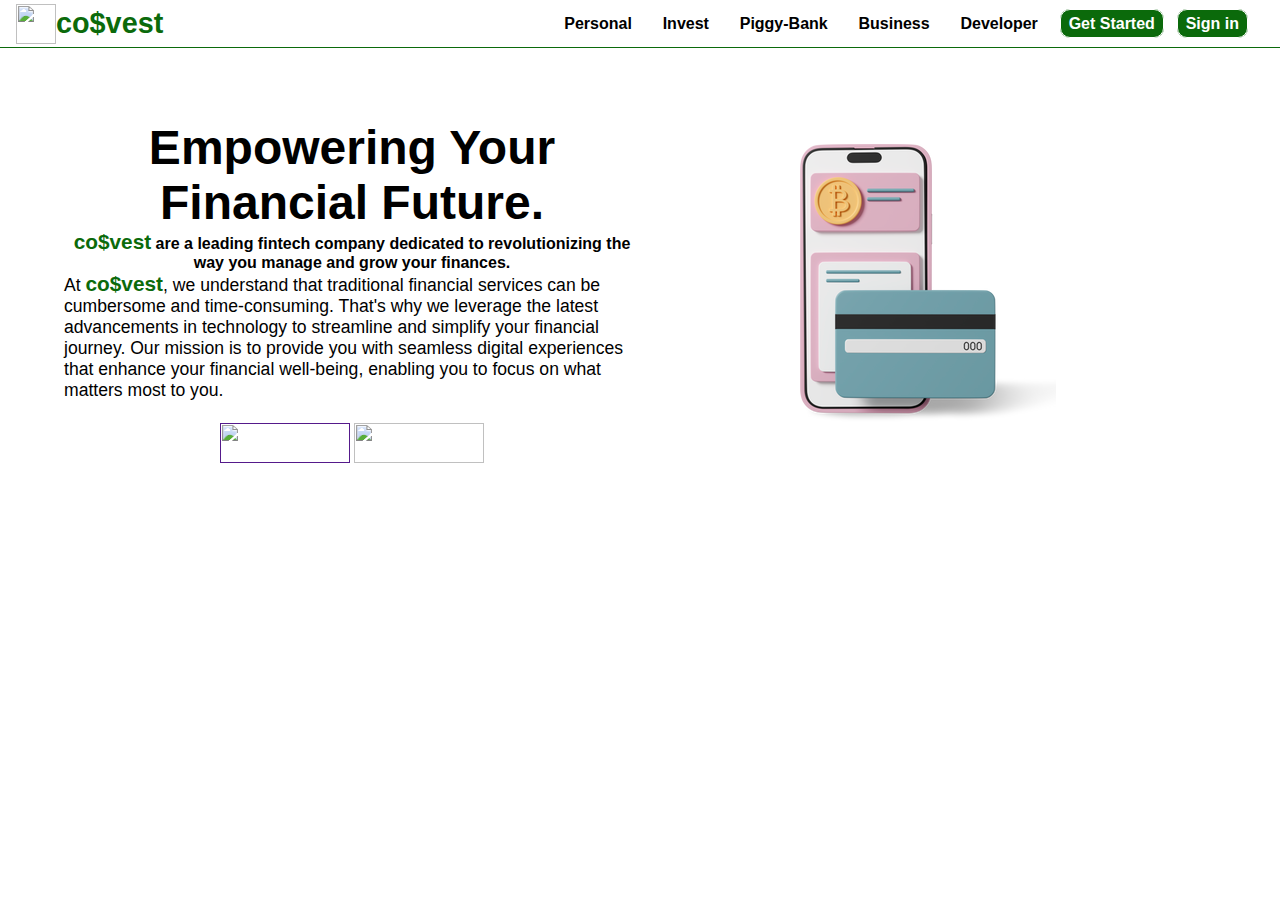
==== index.html @ 78fbc2b6 "Adjusting header section" ====
<!DOCTYPE html>
<html lang="en">
<head>
    <meta charset="UTF-8">
    <meta http-equiv="X-UA-Compatible" content="IE=edge">
    <meta name="viewport" content="width=device-width, initial-scale=1.0">
    <title>co$vest</title>
    <link rel="icon" href="./img/dohbag.png">
    <link rel="stylesheet" href="style.css">
    <link rel="stylesheet" href="https://cdnjs.cloudflare.com/ajax/libs/font-awesome/6.4.0/css/all.min.css" integrity="sha512-iecdLmaskl7CVkqkXNQ/ZH/XLlvWZOJyj7Yy7tcenmpD1ypASozpmT/E0iPtmFIB46ZmdtAc9eNBvH0H/ZpiBw==" crossorigin="anonymous" referrerpolicy="no-referrer">
    <link rel="stylesheet" href="path/to/font-awesome/css/font-awesome.min.css">
</head>
<body id="body">


    <!-- -------------- Nav section ------------ -->

    <!-- ---------------- Header --------------------- -->
        <nav>
            <a href="index.html" class="logo-link">
                <img class="logo" src="./img/dohbag.png" alt="">
                <h2 class="name">co$vest</h2>
            </a>
            <div class="nav-links" id="navLinks">
                <div>
                    <a href="index.html" class="logo-link">
                        <img class="logo second" src="./img/dohbag.png" alt="">
                        <h3 class="name second">co$vest</h3>
                    </a>
                    <i class="fa fa-times fa-2x" onclick="hideMenu()"></i> 
                </div>
                <ul>
                    <li><a href="">Personal</a></li>
                    <li><a href="">Invest <i class="fa fa-caret-down"></i></a></li>
                    <li><a href="">Piggy-Bank</a></li>
                    <li><a href="">Business <i class="fa fa-caret-down"></i></a></li>
                    <li><a href="">Developer</a></li>
                    <li><a class="btn" href="">Get Started</a></li>
                    <li><a class="btn" href="">Sign in</a></li>
                </ul>
            </div>
            <i class="fa fa-bars fa-2x" id="menuIcon" onclick="showMenu()"></i>
        </nav>
    
    <!-- ---------- Intro section -------------- -->
    <div class="container">
        <section class="intro">
            <div class="intro-text">
                <h2>Empowering Your Financial Future.</h2>
                <h4>
                    <span>co$vest</span> are a leading fintech company 
                    dedicated to revolutionizing the way you 
                    manage and grow your finances.
                </h4>
                <p>
                    At <span>co$vest</span>, we understand that traditional 
                    financial services can be cumbersome and time-consuming.
                    That's why we leverage the latest advancements in 
                    technology to streamline and simplify your financial 
                    journey. Our mission is to provide you with seamless 
                    digital experiences that enhance your financial 
                    well-being, enabling you to focus on what matters 
                    most to you.
                </p>
                <div>
                    <a href="">
                        <img src="./img/store.png" alt="">
                    </a>
                    <a href="./index.html">
                        <img src="./img/google.png" alt="">
                    </a>
                </div>
            </div>
            <div class="intro-img">
                <img src="./img/emp.png" alt="">
            </div>
        </section>
    </div>
 




    <!-- --------------- Javascript ---------------- -->
    <script src="./app.js"></script>
</body>
</html>
---- style.css ----
* {
    margin: 0;
    padding: 0;
    box-sizing: border-box;
    text-decoration: none;
    scrollbar-width: none;
    ::-webkit-scrollbar {
        display: none;
    }
}


:root {
    --pry-color: rgb(11, 106, 11);
}


body {
    font-family: 'Gill Sans', 'Gill Sans MT', Calibri, 'Trebuchet MS', sans-serif;
}



/* ------------ Nav section ------------- */
nav {
    position: fixed;
    top: 0;
    left: 0;
    width: 100%;
    height: 3rem;
    display: flex;
    justify-content: space-between;
    align-items: center;
    border-bottom: 1px solid var(--pry-color);
    background: #fff;
    z-index: 2;
    padding-left: 1rem;
    padding-right: 2rem;
}

.logo-link {
    display: flex;
    flex-direction: row;
    align-items: center;
}


.logo {
    width: 40px;
    height: 40px;
}


.name {
    color: var(--pry-color);
    font-size: 1.8rem;
    font-weight: 900;
}


.second {
    display: none;
}


.nav-links ul {
    display: flex;
    flex-direction: row;
    align-items: center;
    justify-content: space-evenly;
    gap: 0.8rem;
    list-style: none;
}


.nav-links ul li a {
    color: #000;
    font-size: 1rem;
    font-weight: 700;
    padding: 5px 8px;
    border: 1px solid #fff;
    border-radius: 10px;
}


.nav-links ul li a:hover {
    border: 1px solid var(--pry-color);
    color: var(--pry-color);
    transition: 1s;
}


.nav-links ul li .btn {
    background: var(--pry-color);
    color: #fff;
}


.nav-links ul li .btn:hover {
    background: #fff;
    transition: 1s;
}


@media (max-width: 1000px) {
    .nav-links ul li .btn {
        display: none;
        margin-left: 0;
    }
    .nav-links ul li:nth-child(5) {
        margin-right: -2rem;
    }
}


#menuIcon, .nav-links div i {
    display: none;
    cursor: pointer;
}


@media (max-width: 800px) {
    #menuIcon, .nav-links div i {
        display: block;
        color: var(--pry-color);
    }
    .second {
        display: block;
    }
    .nav-links {
        position: fixed;
        background: #fff;
        height: 100vh;
        width: 100%;
        top: 0rem;
        left: -100%;
        z-index: 2;
    }
    .nav-links div {
        position: fixed;
        width: 100%;
        display: flex;
        justify-content: space-between;
        align-items: center;
        border-bottom: 1px solid var(--pry-color);
        padding-left: 1rem;
        padding-right: 2rem;
        height: 3rem;
    }
    .nav-links ul {
        display: flex;
        flex-direction: column;
        align-items: flex-start;
        justify-content: space-around;
        overflow: scroll;
        gap: 3rem;
        position: relative;
        top: 4rem;
    }
    .nav-links ul li {
        display: flex;
        flex-direction: column;
        padding-left: 2.7rem;
    }
    .nav-links ul li a {
        width: fit-content;
        padding: 5px 8px;
        border: none;
    }
    .nav-links ul li a:hover {
        background: #fff;
        transition: 0.5s;
        border: none;
    }
    .nav-links ul li .btn {
        display: block;
        border: 1px solid #fff;
    }
    .nav-links ul li .btn:hover {
        border: 1px solid var(--pry-color);
    }
    .nav-links ul li:nth-child(5) {
        margin-right: 0;
    }
}


.container {
    position: relative;
    top: 4rem;
    z-index: -1;
}


/* ---------------------- Intro section ---------------------- */
.intro {
    display: flex;
    flex-direction: row;
    align-items: center;
    justify-content: space-between;
    width: 100%;
    text-align: center;
    padding: 3.5rem 5%;
}


.intro-text, .intro-img {
    flex-basis: 50%;
    margin-bottom: 2.5rem;
}


.intro-text div {
    margin-top: 1.4rem;
    gap: 0.5rem;
}


.intro-text div a {
    text-decoration: none;
    cursor: pointer;
}


.intro-text div a img {
    width: 130px;
    height: 40px;
}


.intro h2 {
    font-size: 3rem;
    font-weight: bolder;
}


.intro span {
    font-size: 1.3rem;
    font-weight: 900;
    color: var(--pry-color);
}


.intro p {
    font-size: 1.1rem;
    text-align: left;
}


@media (max-width: 1000px) {
    .intro {
        justify-content: center;
        flex-direction: column;
    }
    .intro-text h2, .intro-text h4, .intro-text p {
        text-align: center;
    }
    .intro-img {
        display: block;
        margin: auto;
    }
}


































































@media (max-width: 481px) {
    * {
        font-size: small;
    }
}
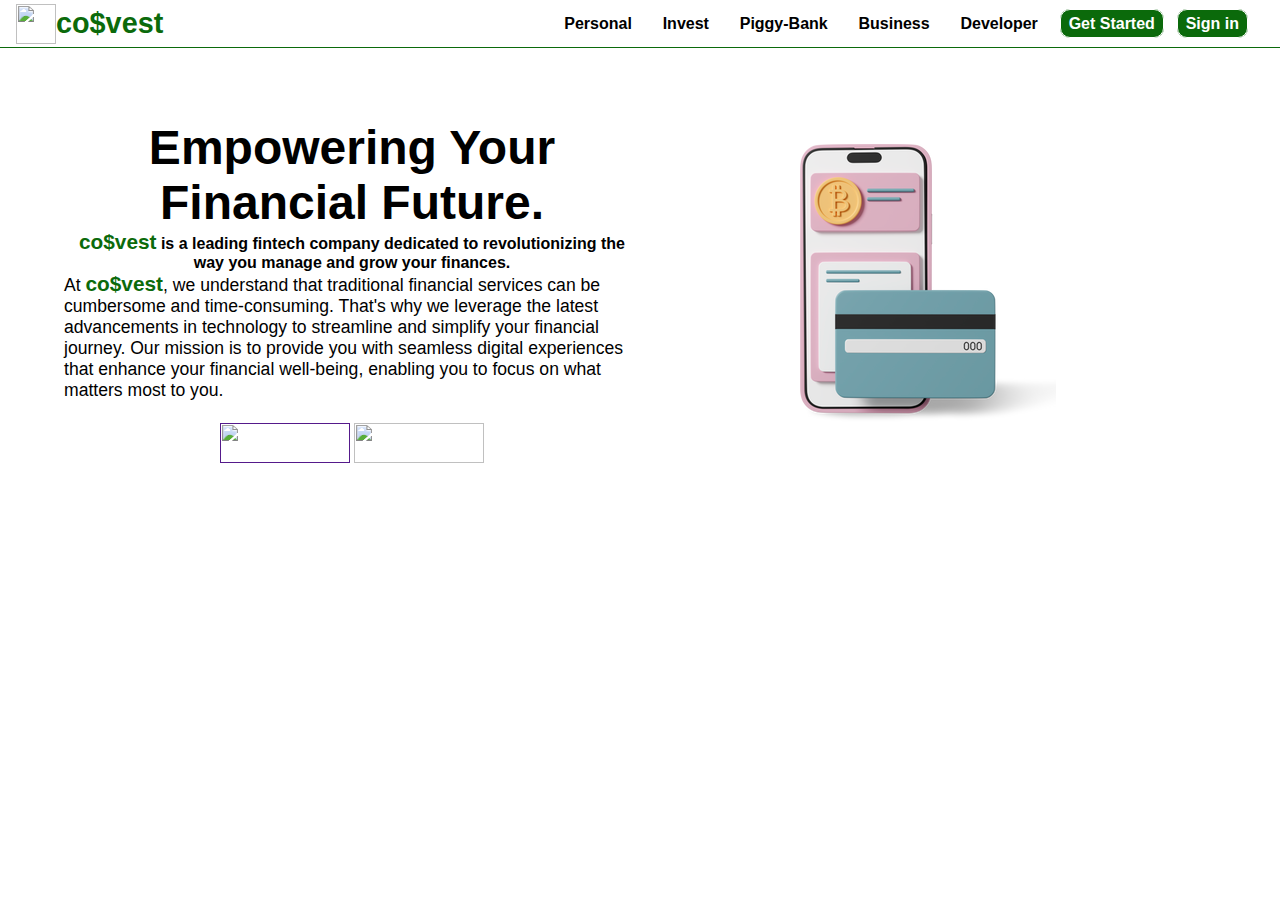
==== commit 2efb76d7: "Adjusting header section" ====
--- a/index.html
+++ b/index.html
@@ -48,7 +48,7 @@
             <div class="intro-text">
                 <h2>Empowering Your Financial Future.</h2>
                 <h4>
-                    <span>co$vest</span> are a leading fintech company 
+                    <span>co$vest</span> is a leading fintech company 
                     dedicated to revolutionizing the way you 
                     manage and grow your finances.
                 </h4>
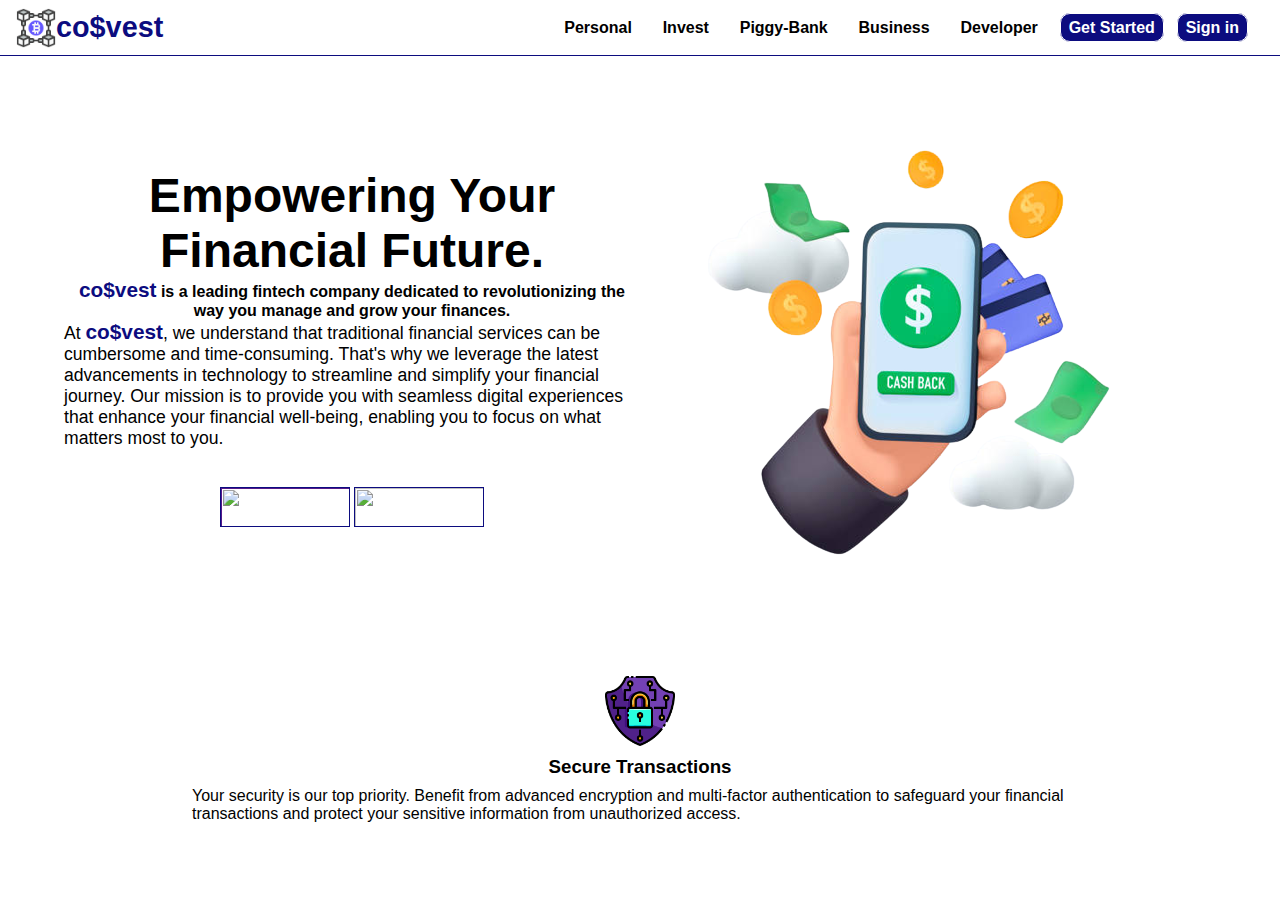
==== commit b2504ef6: "Features section underway" ====
--- a/index.html
+++ b/index.html
@@ -5,7 +5,7 @@
     <meta http-equiv="X-UA-Compatible" content="IE=edge">
     <meta name="viewport" content="width=device-width, initial-scale=1.0">
     <title>co$vest</title>
-    <link rel="icon" href="./img/dohbag.png">
+    <link rel="icon" href="./img/blockchain.png">
     <link rel="stylesheet" href="style.css">
     <link rel="stylesheet" href="https://cdnjs.cloudflare.com/ajax/libs/font-awesome/6.4.0/css/all.min.css" integrity="sha512-iecdLmaskl7CVkqkXNQ/ZH/XLlvWZOJyj7Yy7tcenmpD1ypASozpmT/E0iPtmFIB46ZmdtAc9eNBvH0H/ZpiBw==" crossorigin="anonymous" referrerpolicy="no-referrer">
     <link rel="stylesheet" href="path/to/font-awesome/css/font-awesome.min.css">
@@ -18,13 +18,13 @@
     <!-- ---------------- Header --------------------- -->
         <nav>
             <a href="index.html" class="logo-link">
-                <img class="logo" src="./img/dohbag.png" alt="">
+                <img class="logo" src="./img/blockchain.png" alt="">
                 <h2 class="name">co$vest</h2>
             </a>
             <div class="nav-links" id="navLinks">
                 <div>
                     <a href="index.html" class="logo-link">
-                        <img class="logo second" src="./img/dohbag.png" alt="">
+                        <img class="logo second" src="./img/blockchain.png" alt="">
                         <h3 class="name second">co$vest</h3>
                     </a>
                     <i class="fa fa-times fa-2x" onclick="hideMenu()"></i> 
@@ -42,8 +42,10 @@
             <i class="fa fa-bars fa-2x" id="menuIcon" onclick="showMenu()"></i>
         </nav>
     
-    <!-- ---------- Intro section -------------- -->
+    <!-- ---------- Body -------------- -->
     <div class="container">
+
+        <!-- ---------- Intro section -------------- -->
         <section class="intro">
             <div class="intro-text">
                 <h2>Empowering Your Financial Future.</h2>
@@ -64,15 +66,30 @@
                 </p>
                 <div>
                     <a href="">
-                        <img src="./img/store.png" alt="">
+                        <img src="./img/android.png" alt="">
                     </a>
                     <a href="./index.html">
-                        <img src="./img/google.png" alt="">
+                        <img src="./img/ios.png" alt="">
                     </a>
                 </div>
             </div>
             <div class="intro-img">
-                <img src="./img/emp.png" alt="">
+                <img src="./img/fin.png" alt="">
+            </div>
+        </section>
+
+        <!-- ---------- Features section -------------- -->
+        <section class="features">
+            <div class="feature-col">
+                <img src="./img/cyber security.png" alt="">
+                <h3>Secure Transactions</h3>
+                <p>
+                    Your security is our top 
+                    priority. Benefit from advanced encryption and 
+                    multi-factor authentication to safeguard your 
+                    financial transactions and protect your 
+                    sensitive information from unauthorized access.
+                </p>
             </div>
         </section>
     </div>
--- a/style.css
+++ b/style.css
@@ -11,7 +11,8 @@
 
 
 :root {
-    --pry-color: rgb(11, 106, 11);
+    --pry-color: rgb(12, 12, 127);
+    --sec-color: rgb(92, 92, 255);
 }
 
 
@@ -27,7 +28,7 @@
     top: 0;
     left: 0;
     width: 100%;
-    height: 3rem;
+    height: 3.5rem;
     display: flex;
     justify-content: space-between;
     align-items: center;
@@ -145,7 +146,7 @@
         border-bottom: 1px solid var(--pry-color);
         padding-left: 1rem;
         padding-right: 2rem;
-        height: 3rem;
+        height: 3.5rem;
     }
     .nav-links ul {
         display: flex;
@@ -211,7 +212,7 @@
 
 
 .intro-text div {
-    margin-top: 1.4rem;
+    margin-top: 2.4rem;
     gap: 0.5rem;
 }
 
@@ -225,6 +226,7 @@
 .intro-text div a img {
     width: 130px;
     height: 40px;
+    border: 1px solid var(--pry-color);
 }
 
 
@@ -263,6 +265,35 @@
 
 
 
+/* -------------- Features section ---------------- */
+.features {
+    display: flex;
+    flex-direction: row;
+    justify-content: space-evenly;
+    flex-wrap: wrap;
+}
+
+
+.feature-col {
+   display: flex;
+   flex-direction: column;
+   align-items: center;
+   justify-content: center;
+   gap: 0.6rem;
+   width: 70%;
+}
+
+
+.feature-col img {
+    width: 70px;
+    height: 70px;
+}
+
+
+
+
+
+
 
 
 
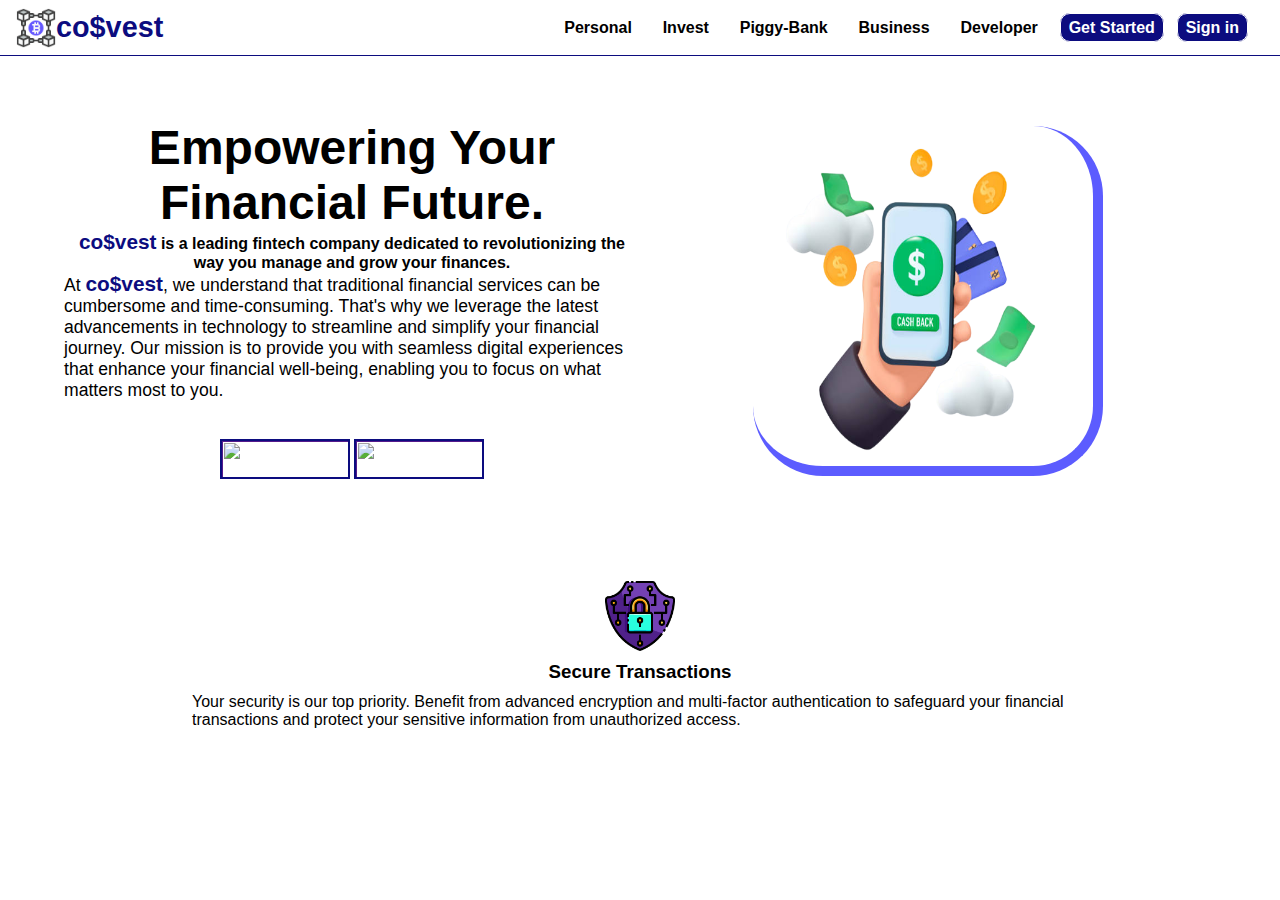
==== commit c63bf74a: "Features section underway" ====
--- a/index.html
+++ b/index.html
@@ -65,12 +65,8 @@
                     most to you.
                 </p>
                 <div>
-                    <a href="">
-                        <img src="./img/android.png" alt="">
-                    </a>
-                    <a href="./index.html">
-                        <img src="./img/ios.png" alt="">
-                    </a>
+                    <a href=""><img src="./img/android.png" alt=""></a>
+                    <a href=""><img src="./img/ios.png" alt=""></a>
                 </div>
             </div>
             <div class="intro-img">
--- a/style.css
+++ b/style.css
@@ -28,6 +28,7 @@
     top: 0;
     left: 0;
     width: 100%;
+    max-width: 100%;
     height: 3.5rem;
     display: flex;
     justify-content: space-between;
@@ -133,6 +134,7 @@
         background: #fff;
         height: 100vh;
         width: 100%;
+        max-width: 100%;
         top: 0rem;
         left: -100%;
         z-index: 2;
@@ -140,6 +142,7 @@
     .nav-links div {
         position: fixed;
         width: 100%;
+        max-width: 100%;
         display: flex;
         justify-content: space-between;
         align-items: center;
@@ -211,6 +214,16 @@
 }
 
 
+.intro-img img {
+    width: 350px;
+    height: 350px;
+    border-right: 10px solid var(--sec-color);
+    border-bottom: 10px solid var(--sec-color);
+    border-radius: 20%;
+}
+
+
+
 .intro-text div {
     margin-top: 2.4rem;
     gap: 0.5rem;
@@ -218,7 +231,6 @@
 
 
 .intro-text div a {
-    text-decoration: none;
     cursor: pointer;
 }
 
@@ -226,7 +238,7 @@
 .intro-text div a img {
     width: 130px;
     height: 40px;
-    border: 1px solid var(--pry-color);
+    border: 2px solid var(--pry-color);
 }
 
 
@@ -258,8 +270,9 @@
         text-align: center;
     }
     .intro-img {
-        display: block;
-        margin: auto;
+        display: flex;
+        align-items: center;
+        justify-content: center;
     }
 }
 
